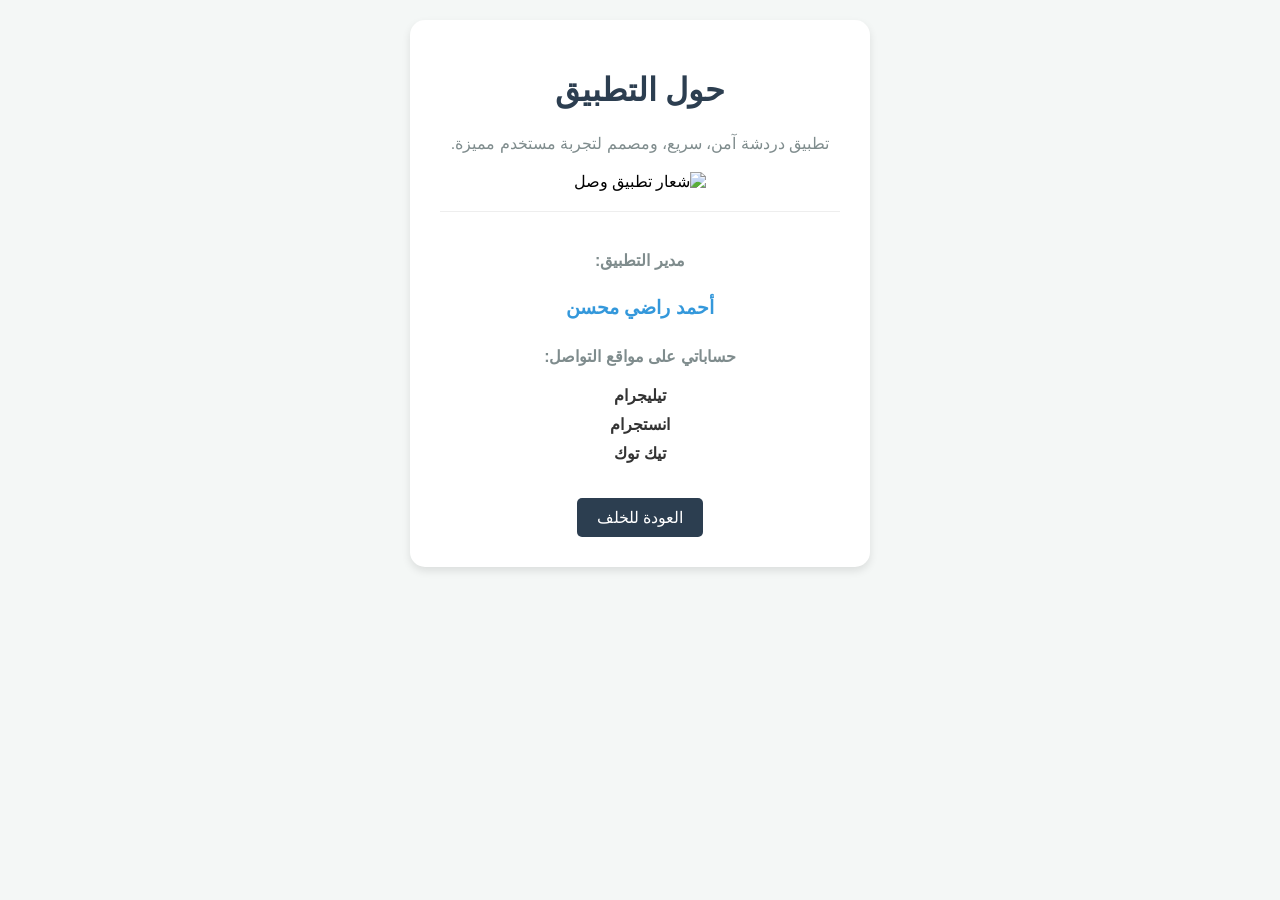
==== about.html @ db396d39 "Add files via upload" ====
<!DOCTYPE html>
<html dir="rtl" lang="ar">
<head>
    <meta charset="UTF-8">
    <meta name="viewport" content="width=device-width, initial-scale=1.0">
    <title>حول التطبيق</title>
    <link rel="icon" href="icon.svg" type="image/svg+xml">
    <link rel="manifest" href="manifest.json">
    <style>
        body { font-family: 'Cairo', sans-serif; background-color: #f4f7f6; padding: 20px; text-align: center; margin: 0; }
        .about-card { background: white; padding: 30px; border-radius: 15px; box-shadow: 0 4px 8px rgba(0,0,0,0.1); max-width: 400px; margin: auto; }
        h1 { color: #2c3e50; }
        p { color: #7f8c8d; line-height: 1.6; }
        .manager-name { color: #3498db; font-weight: bold; font-size: 1.2em; margin-bottom: 20px; }
        .social-links a { display: block; margin: 10px 0; color: #333; text-decoration: none; font-weight: bold; }
        .social-links a:hover { color: #3498db; }
        .btn-back { display: inline-block; margin-top: 25px; padding: 10px 20px; background-color: #2c3e50; color: white; text-decoration: none; border-radius: 5px; }
    </style>
</head>
<body>

    <div class="about-card">
        <h1>حول التطبيق</h1>
        <p>تطبيق دردشة آمن، سريع، ومصمم لتجربة مستخدم مميزة.</p>
        
        <img src="1000032714.png" alt="شعار تطبيق وصل" width="100" height="90">

        <div style="margin: 20px 0; border-top: 1px solid #eee; padding-top: 20px;">
            <p><strong>مدير التطبيق:</strong></p>
            <p class="manager-name">أحمد راضي محسن</p>
        </div>

        <div class="social-links">
            <p><strong>حساباتي على مواقع التواصل:</strong></p>
            <a href="https://t.me/Qwerty806">تيليجرام</a>
            <a href="https://www.instagram.com/el9ea?igsh=NGo3amF5YW00aN1">انستجرام</a>
            <a href="https://tiktok.com/@c1c8c">تيك توك</a>
        </div>

        <a href="javascript:history.back()" class="btn-back">العودة للخلف</a>
    </div>

</body>
</html>
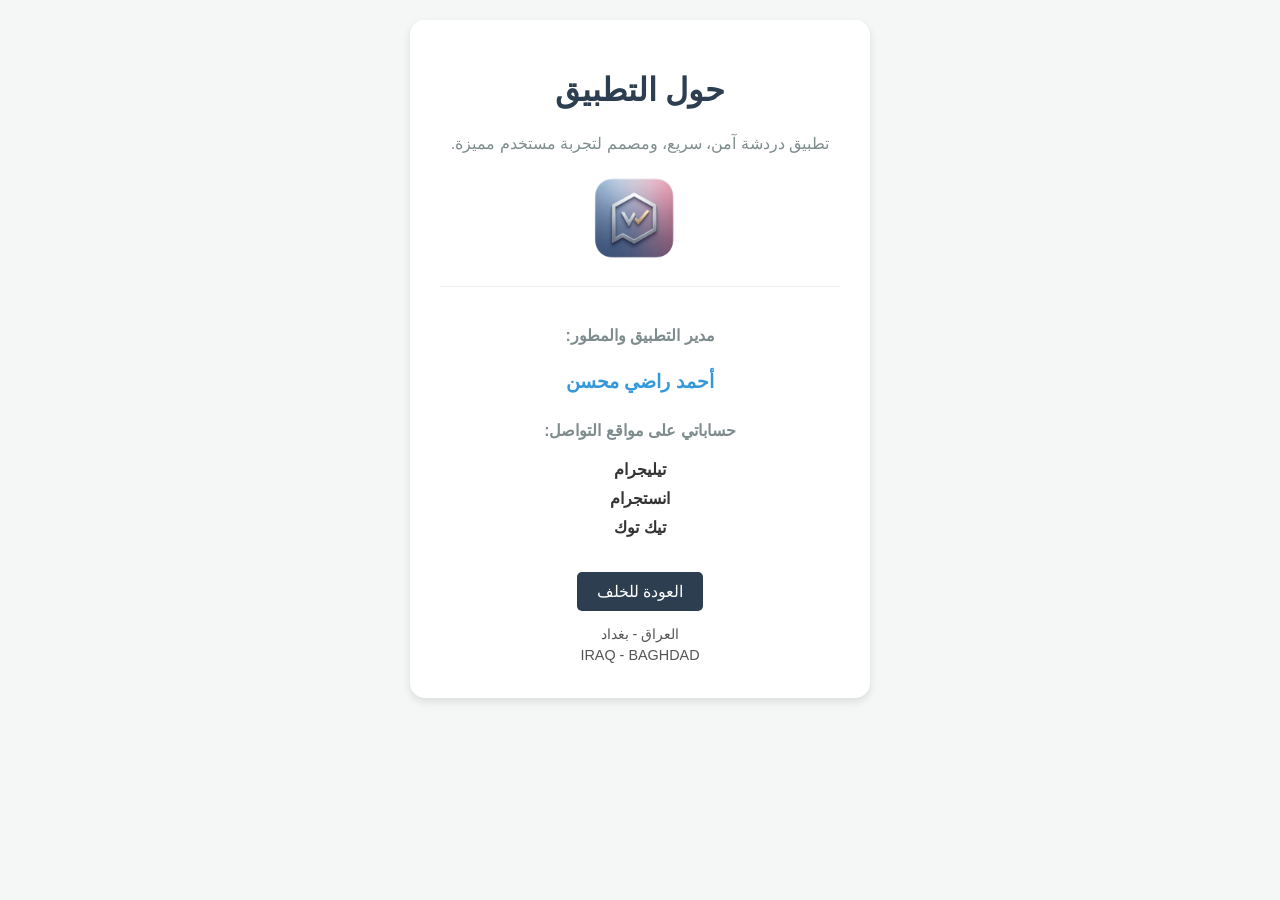
==== commit 7efb0729: "Update about.html" ====
--- a/about.html
+++ b/about.html
@@ -15,6 +15,9 @@
         .social-links a { display: block; margin: 10px 0; color: #333; text-decoration: none; font-weight: bold; }
         .social-links a:hover { color: #3498db; }
         .btn-back { display: inline-block; margin-top: 25px; padding: 10px 20px; background-color: #2c3e50; color: white; text-decoration: none; border-radius: 5px; }
+        /* تنسيق الموقع الجغرافي */
+        .location { margin-top: 15px; font-size: 0.9em; color: #555; }
+        .location div { margin-bottom: 5px; }
     </style>
 </head>
 <body>
@@ -23,10 +26,10 @@
         <h1>حول التطبيق</h1>
         <p>تطبيق دردشة آمن، سريع، ومصمم لتجربة مستخدم مميزة.</p>
         
-        <img src="1000032714.png" alt="شعار تطبيق وصل" width="100" height="90">
+        <img src="image.png" alt="شعار تطبيق وصل" width="100" height="auto">
 
         <div style="margin: 20px 0; border-top: 1px solid #eee; padding-top: 20px;">
-            <p><strong>مدير التطبيق:</strong></p>
+            <p><strong>مدير التطبيق والمطور:</strong></p>
             <p class="manager-name">أحمد راضي محسن</p>
         </div>
 
@@ -38,6 +41,12 @@
         </div>
 
         <a href="javascript:history.back()" class="btn-back">العودة للخلف</a>
+        
+        <!-- إضافة الموقع الجغرافي -->
+        <div class="location">
+            <div>العراق - بغداد</div>
+            <div>IRAQ - BAGHDAD</div>
+        </div>
     </div>
 
 </body>
